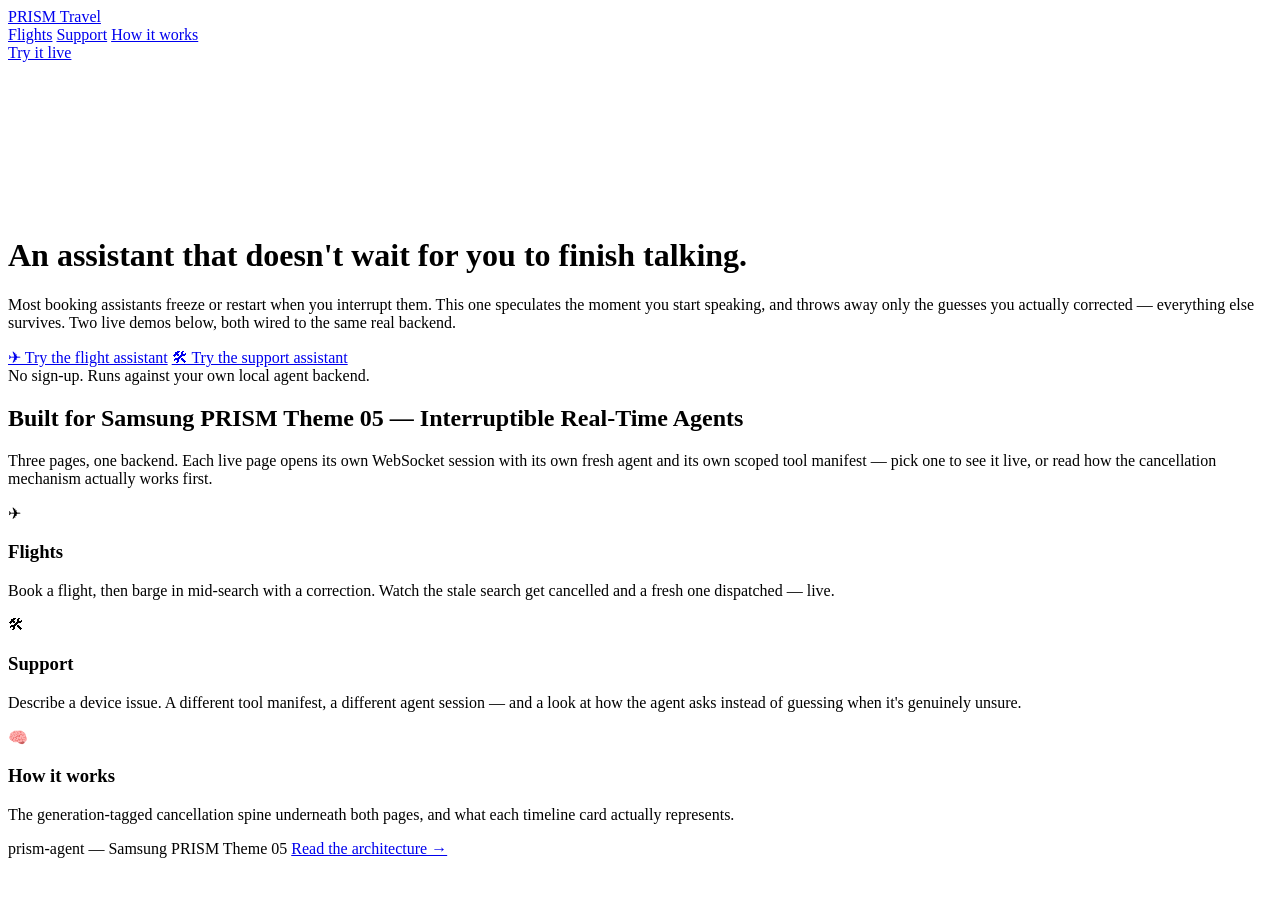
==== frontend/index.html @ 40186a18 "Fix NLU backend env var bug, add Quart-Trio web frontend with video hero" ====
<!doctype html>
<html lang="en">
<head>
<meta charset="utf-8" />
<meta name="viewport" content="width=device-width, initial-scale=1" />
<title>PRISM Travel — interruptible booking assistant</title>
<link rel="stylesheet" href="/assets/style.css" />
</head>
<body>

  <div class="nav">
    <a class="brand" href="/"><span class="dot"></span> PRISM Travel</a>
    <div class="links">
      <a href="/flights">Flights</a>
      <a href="/support">Support</a>
      <a href="/how-it-works">How it works</a>
    </div>
    <a class="nav-cta" href="/flights">Try it live</a>
  </div>

  <div class="hero">
    <video class="hero-video" autoplay muted loop playsinline poster="/assets/hero-poster.jpg">
      <source src="/assets/hero.mp4" type="video/mp4" />
    </video>
    <div class="hero-overlay"></div>
    <div class="hero-content">
      <h1>An assistant that doesn't wait for you to finish talking.</h1>
      <p>Most booking assistants freeze or restart when you interrupt them. This one speculates the moment you
         start speaking, and throws away only the guesses you actually corrected — everything else survives.
         Two live demos below, both wired to the same real backend.</p>
      <div class="cta-row">
        <a class="cta primary" href="/flights">✈ Try the flight assistant</a>
        <a class="cta ghost" href="/support">🛠 Try the support assistant</a>
      </div>
      <div class="fine-print">No sign-up. Runs against your own local agent backend.</div>
    </div>
  </div>

  <div class="page">
    <h2>Built for Samsung PRISM Theme 05 — Interruptible Real-Time Agents</h2>
    <p class="lede">Three pages, one backend. Each live page opens its own WebSocket session with its own
       fresh agent and its own scoped tool manifest — pick one to see it live, or read how the
       cancellation mechanism actually works first.</p>
    <div class="grid-3">
      <div class="feature-card">
        <div class="icon">✈</div>
        <h3>Flights</h3>
        <p>Book a flight, then barge in mid-search with a correction. Watch the stale search get cancelled
           and a fresh one dispatched — live.</p>
      </div>
      <div class="feature-card">
        <div class="icon">🛠</div>
        <h3>Support</h3>
        <p>Describe a device issue. A different tool manifest, a different agent session — and a look at
           how the agent asks instead of guessing when it's genuinely unsure.</p>
      </div>
      <div class="feature-card">
        <div class="icon">🧠</div>
        <h3>How it works</h3>
        <p>The generation-tagged cancellation spine underneath both pages, and what each timeline card
           actually represents.</p>
      </div>
    </div>
  </div>

  <div class="site-footer">
    <span>prism-agent — Samsung PRISM Theme 05</span>
    <span><a href="/how-it-works">Read the architecture →</a></span>
  </div>

</body>
</html>
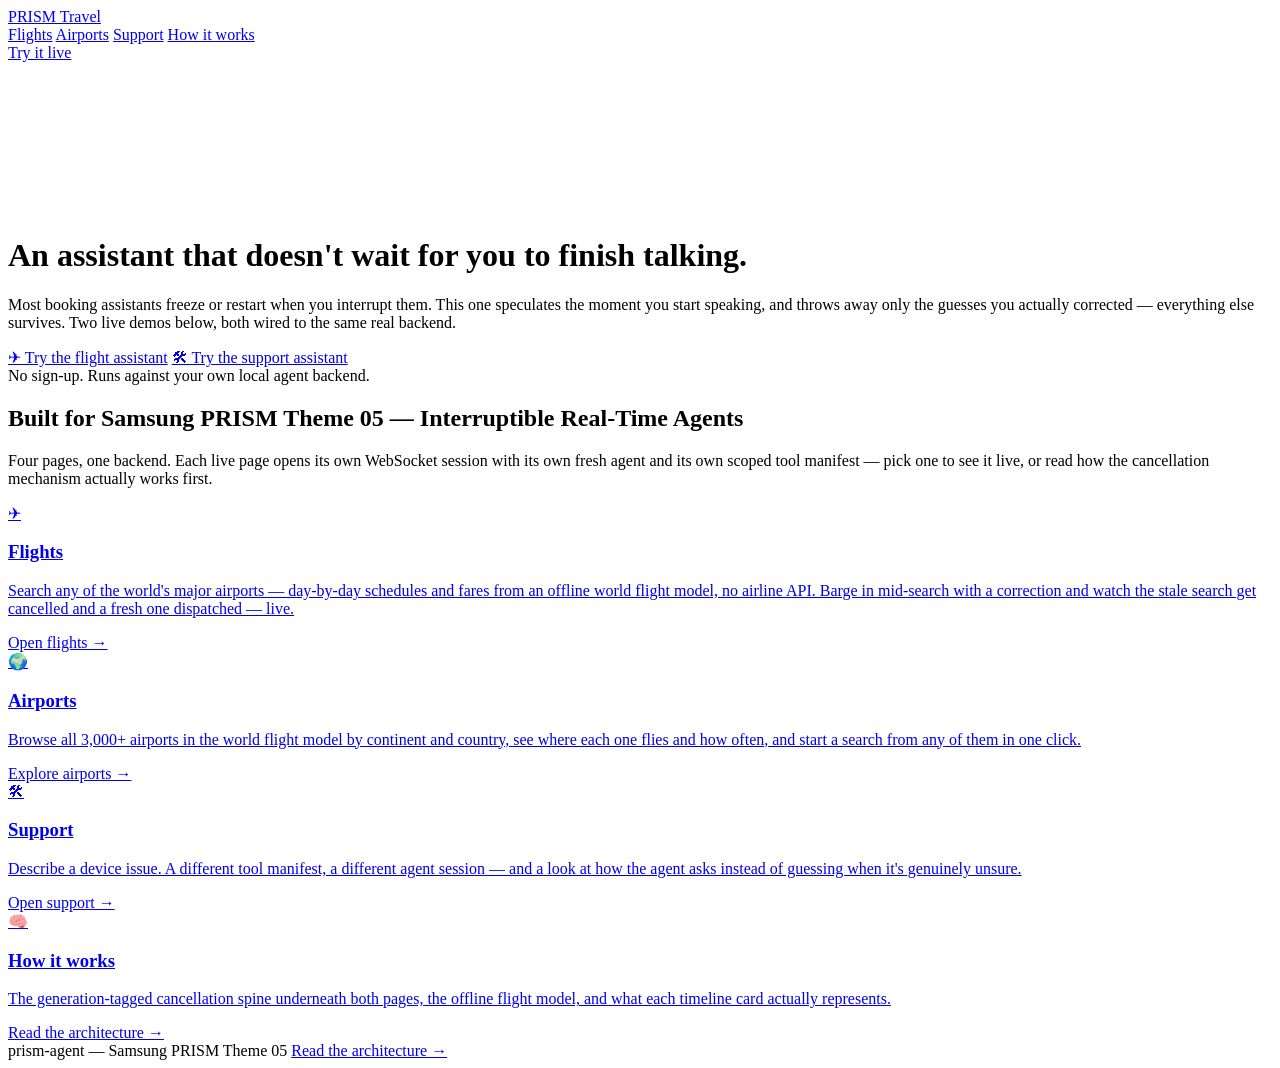
==== commit c14df874: "Airport explorer, full booking flow, world flight model, stale-server fix" ====
--- a/frontend/index.html
+++ b/frontend/index.html
@@ -12,6 +12,7 @@
     <a class="brand" href="/"><span class="dot"></span> PRISM Travel</a>
     <div class="links">
       <a href="/flights">Flights</a>
+      <a href="/airports">Airports</a>
       <a href="/support">Support</a>
       <a href="/how-it-works">How it works</a>
     </div>
@@ -38,28 +39,39 @@
 
   <div class="page">
     <h2>Built for Samsung PRISM Theme 05 — Interruptible Real-Time Agents</h2>
-    <p class="lede">Three pages, one backend. Each live page opens its own WebSocket session with its own
+    <p class="lede">Four pages, one backend. Each live page opens its own WebSocket session with its own
        fresh agent and its own scoped tool manifest — pick one to see it live, or read how the
        cancellation mechanism actually works first.</p>
     <div class="grid-3">
-      <div class="feature-card">
+      <a class="feature-card" href="/flights">
         <div class="icon">✈</div>
         <h3>Flights</h3>
-        <p>Book a flight, then barge in mid-search with a correction. Watch the stale search get cancelled
-           and a fresh one dispatched — live.</p>
-      </div>
-      <div class="feature-card">
+        <p>Search any of the world's major airports — day-by-day schedules and fares from an offline world
+           flight model, no airline API. Barge in mid-search with a correction and watch the stale search get
+           cancelled and a fresh one dispatched — live.</p>
+        <span class="go">Open flights →</span>
+      </a>
+      <a class="feature-card" href="/airports">
+        <div class="icon">🌍</div>
+        <h3>Airports</h3>
+        <p>Browse all 3,000+ airports in the world flight model by continent and country, see where each one
+           flies and how often, and start a search from any of them in one click.</p>
+        <span class="go">Explore airports →</span>
+      </a>
+      <a class="feature-card" href="/support">
         <div class="icon">🛠</div>
         <h3>Support</h3>
         <p>Describe a device issue. A different tool manifest, a different agent session — and a look at
            how the agent asks instead of guessing when it's genuinely unsure.</p>
-      </div>
-      <div class="feature-card">
+        <span class="go">Open support →</span>
+      </a>
+      <a class="feature-card" href="/how-it-works">
         <div class="icon">🧠</div>
         <h3>How it works</h3>
-        <p>The generation-tagged cancellation spine underneath both pages, and what each timeline card
-           actually represents.</p>
-      </div>
+        <p>The generation-tagged cancellation spine underneath both pages, the offline flight model, and what
+           each timeline card actually represents.</p>
+        <span class="go">Read the architecture →</span>
+      </a>
     </div>
   </div>
 
